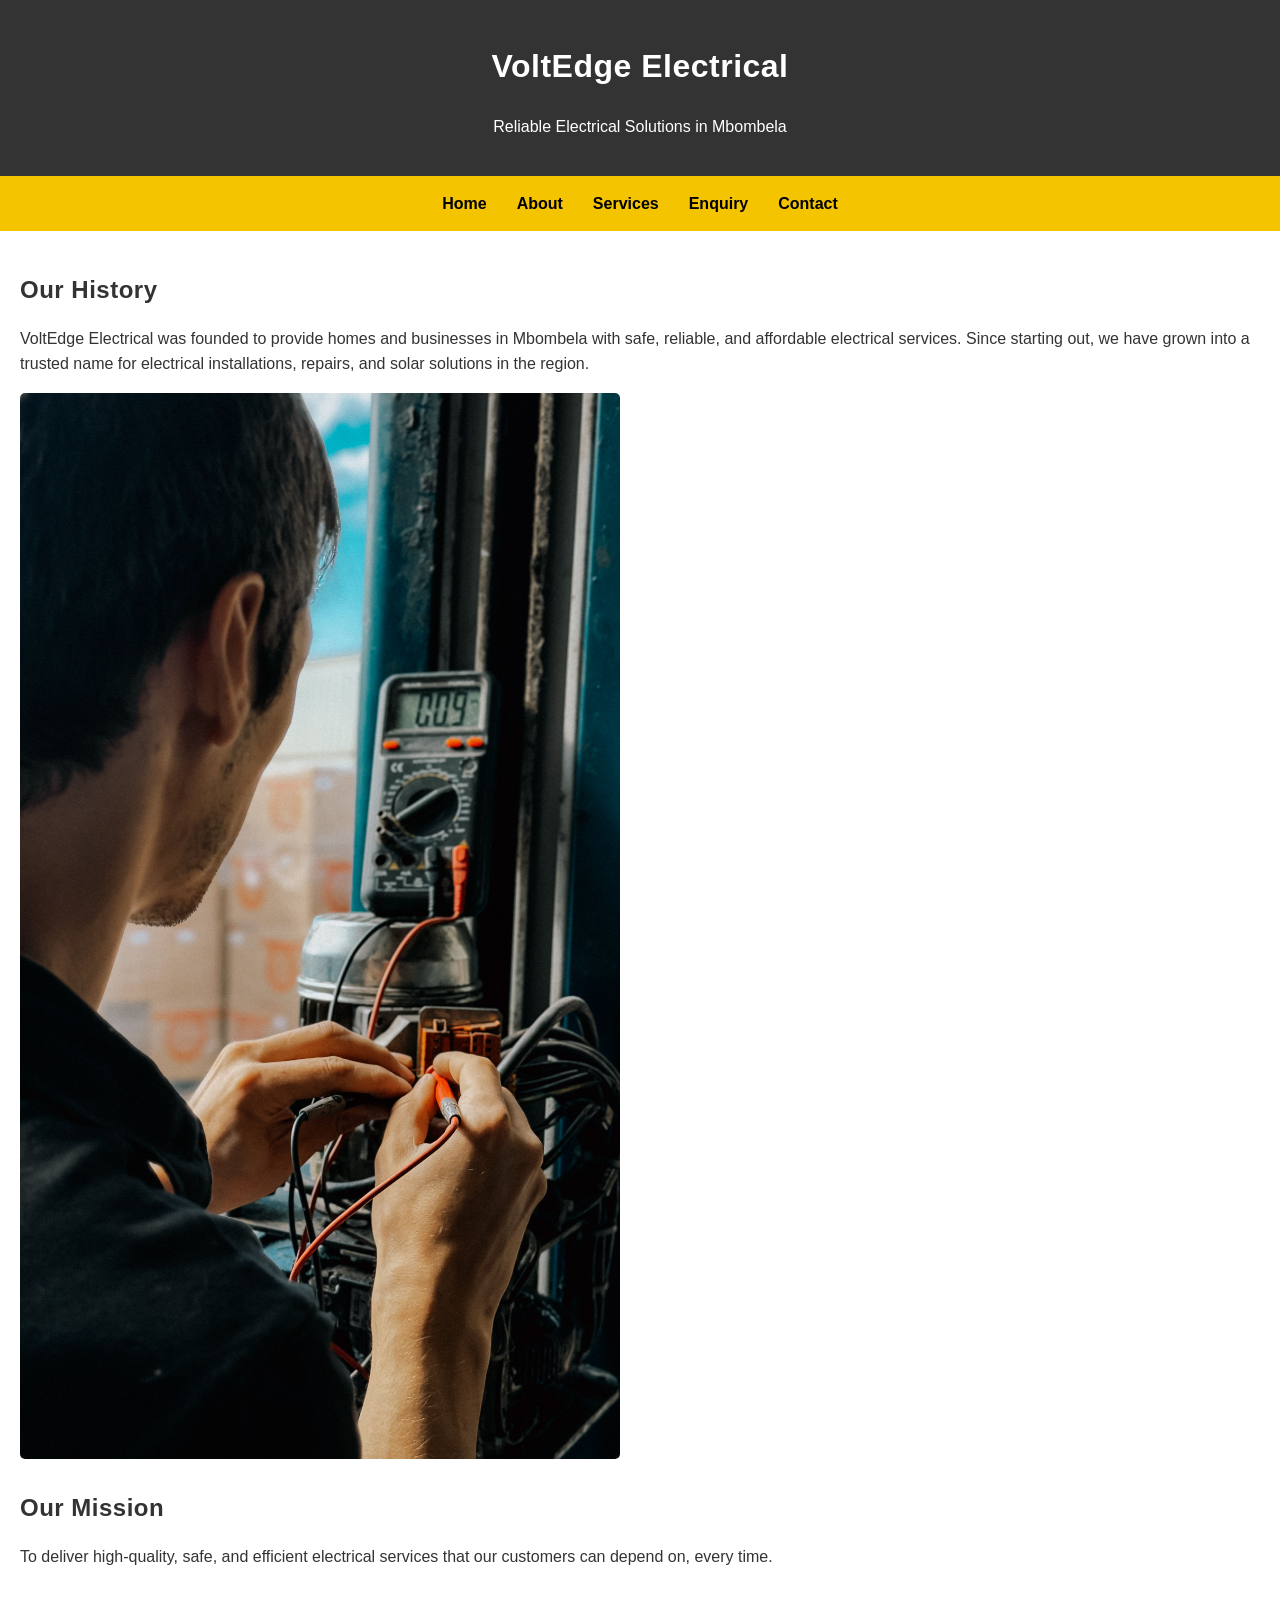
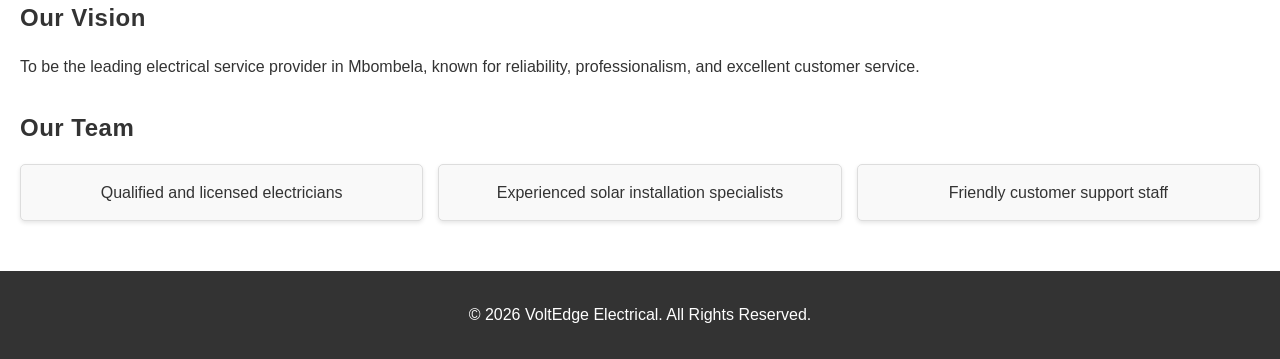
==== about.html @ 54bf5345 "Initial commit" ====
<!DOCTYPE html>
<html lang="en">
<head>
    <meta charset="UTF-8">
    <meta name="viewport" content="width=device-width, initial-scale=1.0">
    <title>About Us - VoltEdge Electrical</title>

    <link rel="stylesheet" href="css/style.css">
</head>

<body>

    <!-- Header Section -->
    <header>
        <h1>VoltEdge Electrical</h1>
        <p>Reliable Electrical Solutions in Mbombela</p>
    </header>

    <!-- Navigation -->
    <nav>
        <a href="index.html">Home</a>
        <a href="about.html">About</a>
        <a href="services.html">Services</a>
        <a href="enquiry.html">Enquiry</a>
        <a href="contact.html">Contact</a>
    </nav>

    <!-- Main Content -->
    <main>

        <section>
            <h2>Our History</h2>
            <p>
                VoltEdge Electrical was founded to provide homes and businesses
                in Mbombela with safe, reliable, and affordable electrical
                services. Since starting out, we have grown into a trusted
                name for electrical installations, repairs, and solar
                solutions in the region.
            </p>
             <img src="images/about.jpg" alt="VoltEdge Electrical team at work" class="content-img">
        </section>

        <section>
            <h2>Our Mission</h2>
            <p>
                To deliver high-quality, safe, and efficient electrical
                services that our customers can depend on, every time.
            </p>
        </section>

        <section>
            <h2>Our Vision</h2>
            <p>
                To be the leading electrical service provider in Mbombela,
                known for reliability, professionalism, and excellent
                customer service.
            </p>
        </section>

        <section>
            <h2>Our Team</h2>
            <ul>
                <li>Qualified and licensed electricians</li>
                <li>Experienced solar installation specialists</li>
                <li>Friendly customer support staff</li>
            </ul>
        </section>

    </main>

    <!-- Footer -->
    <footer>
        <p>&copy; 2026 VoltEdge Electrical. All Rights Reserved.</p>
    </footer>

    <script src="js/script.js"></script>

</body>
</html>
---- css/style.css ----
/* ============================
   RESET & BASE STYLES
============================ */
* {
    box-sizing: border-box;
}

body {
    margin: 0;
    padding: 0;
    font-family: Arial, sans-serif;
    font-size: 16px;
    line-height: 1.6;
    color: #333;
}

img {
    max-width: 100%;
    height: auto;
    display: block;
}

/* ============================
   TYPOGRAPHY
============================ */
h1, h2 {
    font-weight: bold;
    letter-spacing: 0.5px;
}

h1 {
    font-size: 2rem;
}

h2 {
    font-size: 1.5rem;
    margin-bottom: 15px;
}

p {
    font-size: 1rem;
    line-height: 1.6;
}

/* ============================
   HEADER
============================ */
header {
    background-color: #333;
    color: white;
    text-align: center;
    padding: 20px;
}

header h1 {
    color: white;
}

/* ============================
   NAVIGATION (Flexbox layout)
============================ */
nav {
    background-color: #f4c400;
    padding: 15px;
    display: flex;
    justify-content: center;
    flex-wrap: wrap;
}

nav a {
    margin: 0 15px;
    text-decoration: none;
    color: black;
    font-weight: bold;
    transition: color 0.3s ease;
}

nav a:hover,
nav a:focus {
    color: #333;
}

/* ============================
   MAIN CONTENT
============================ */
main {
    padding: 20px;
}

section {
    margin-bottom: 30px;
}

/* Services list laid out with CSS Grid */
main ul {
    list-style: none;
    padding: 0;
    display: grid;
    grid-template-columns: repeat(3, 1fr);
    gap: 15px;
}

main ul li {
    background-color: #f9f9f9;
    border: 1px solid #ddd;
    border-radius: 5px;
    padding: 15px;
    text-align: center;
    box-shadow: 0 2px 4px rgba(0, 0, 0, 0.1);
}

/* ============================
   BUTTON
============================ */
button {
    background-color: #f4c400;
    border: none;
    padding: 10px 20px;
    cursor: pointer;
    font-weight: bold;
    border-radius: 4px;
    transition: background-color 0.3s ease, transform 0.2s ease;
}

button:hover {
    background-color: #d9ac00;
}

button:active {
    transform: scale(0.97);
}

/* ============================
   FOOTER
============================ */
footer {
    background-color: #333;
    color: white;
    text-align: center;
    padding: 15px;
}

/* ============================
   RESPONSIVE DESIGN
============================ */

/* Tablet breakpoint */
@media (max-width: 768px) {
    main ul {
        grid-template-columns: repeat(2, 1fr);
    }

    h1 {
        font-size: 1.75rem;
    }
}

/* Mobile breakpoint */
@media (max-width: 480px) {
    nav {
        flex-direction: column;
        align-items: center;
    }

    nav a {
        margin: 8px 0;
    }

    main ul {
        grid-template-columns: 1fr;
    }

    h1 {
        font-size: 1.5rem;
    }

    h2 {
        font-size: 1.25rem;
    }
}

/* ============================
   FORMS
============================ */
form {
    max-width: 500px;
}

label {
    font-weight: bold;
}

input,
select,
textarea {
    width: 100%;
    padding: 8px;
    margin-top: 4px;
    border: 1px solid #ccc;
    border-radius: 4px;
    font-family: Arial, sans-serif;
    font-size: 1rem;
}

input:focus,
select:focus,
textarea:focus {
    outline: none;
    border-color: #f4c400;
}

/* ============================
   IMAGES
============================ */
.hero-img {
    width: 100%;
    max-height: 400px;
    object-fit: cover;
}

.content-img {
    width: 100%;
    max-width: 600px;
    height: auto;
    border-radius: 5px;
    margin: 15px 0;
}

@media (max-width: 480px) {
    .hero-img {
        max-height: 200px;
    }
}
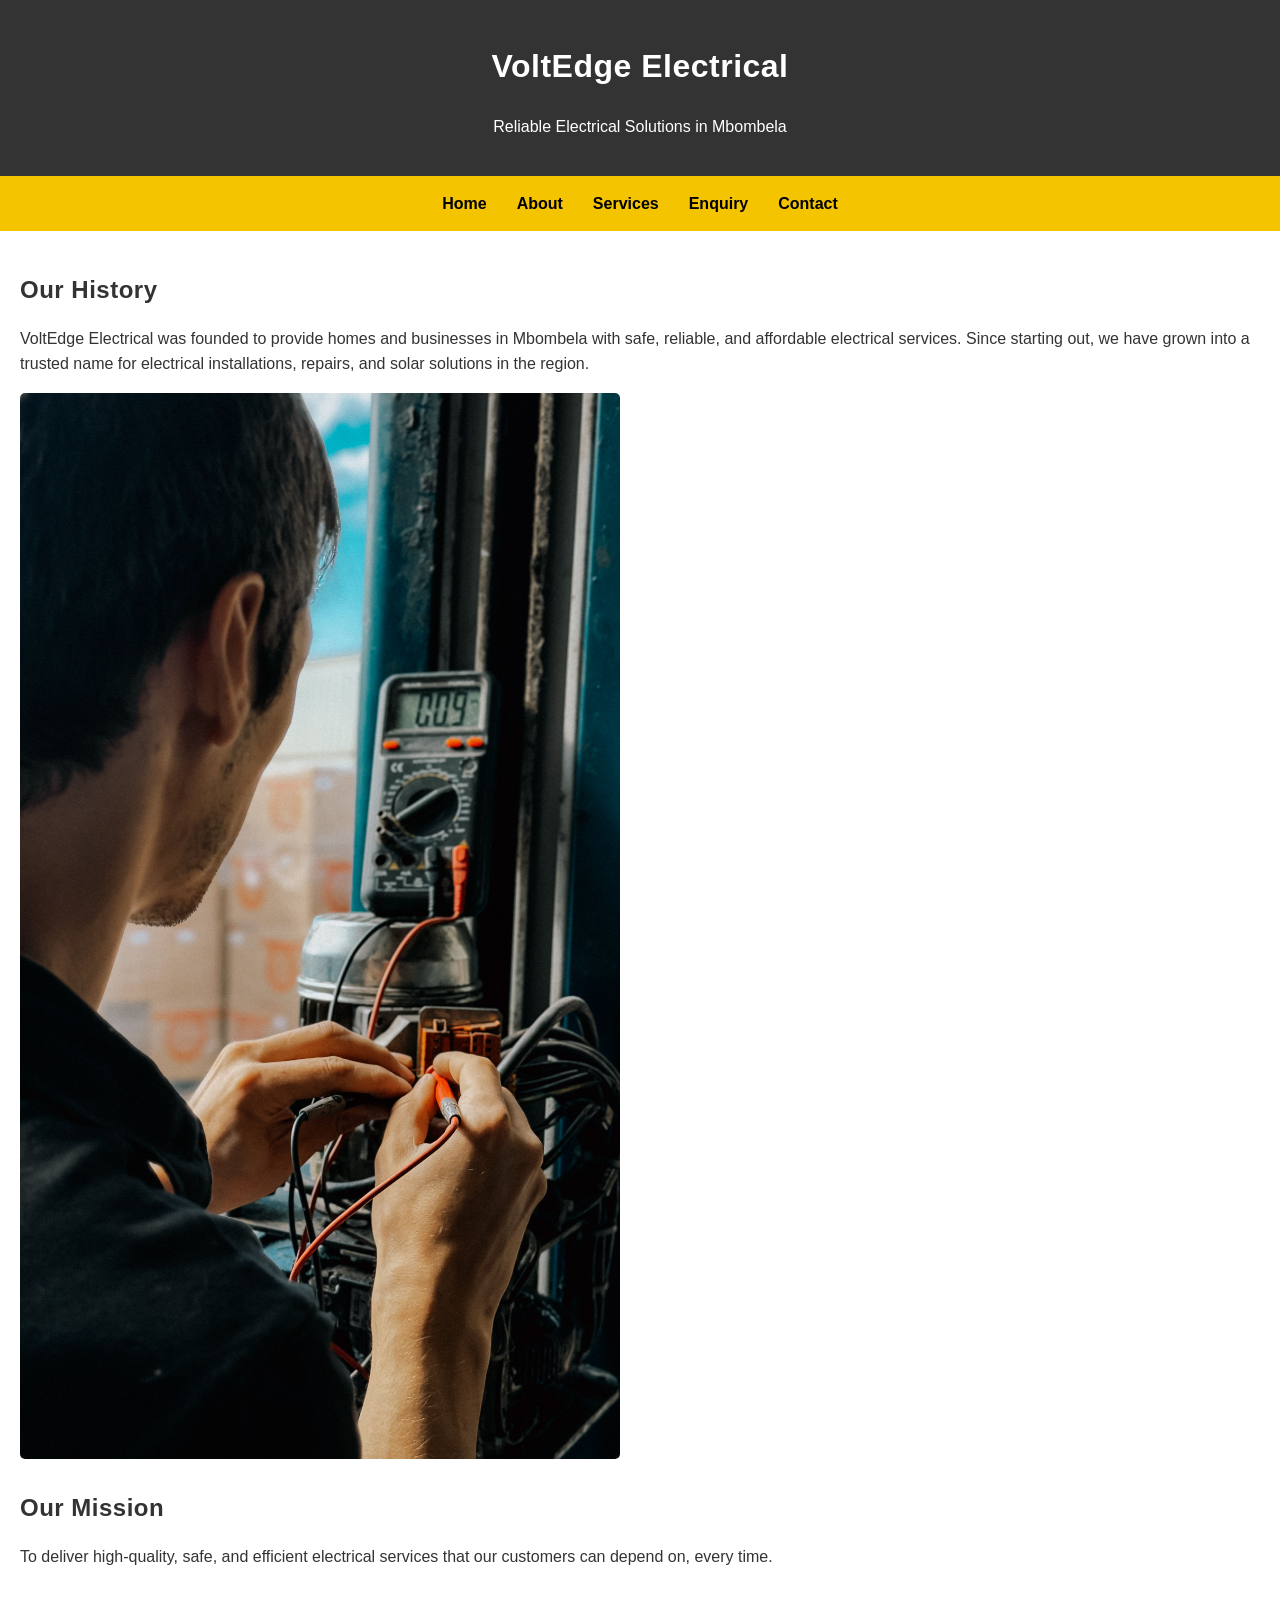
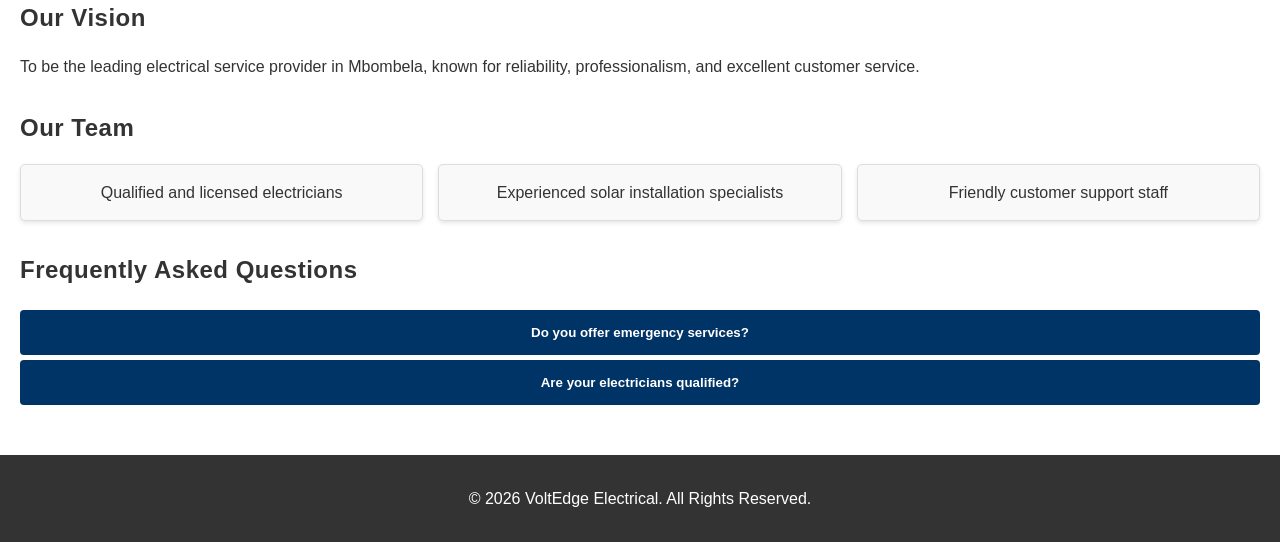
==== commit ea5af7b5: "Part 3: JavaScript, form validation, SEO, updated README" ====
--- a/about.html
+++ b/about.html
@@ -2,11 +2,24 @@
 <html lang="en">
 <head>
     <meta charset="UTF-8">
-    <meta name="viewport" content="width=device-width, initial-scale=1.0">
+
+<meta name="viewport"
+      content="width=device-width, initial-scale=1.0">
+
+<meta name="description"
+      content="VoltEdge Electrical provides professional electrical installation, maintenance and repair services.">
+
+<meta name="keywords"
+      content="electrician,electrical services,wiring,electrical repairs,electrical maintenance">
+
+<meta name="author"
+      content="Sakhile">
     <title>About Us - VoltEdge Electrical</title>
 
     <link rel="stylesheet" href="css/style.css">
 </head>
+
+<script src="js/script.js"></script>
 
 <body>
 
@@ -66,6 +79,32 @@
             </ul>
         </section>
 
+        <section>
+
+<h2>Frequently Asked Questions</h2>
+
+<button class="accordion-btn">
+Do you offer emergency services?
+</button>
+
+<div class="accordion-content">
+<p>
+Yes, we offer emergency electrical services.
+</p>
+</div>
+
+<button class="accordion-btn">
+Are your electricians qualified?
+</button>
+
+<div class="accordion-content">
+<p>
+Yes, all technicians are qualified and trained.
+</p>
+</div>
+
+</section>
+
     </main>
 
     <!-- Footer -->
--- a/css/style.css
+++ b/css/style.css
@@ -230,4 +230,20 @@
     .hero-img {
         max-height: 200px;
     }
+}
+
+.accordion-btn{
+    width:100%;
+    padding:15px;
+    border:none;
+    background:#003366;
+    color:white;
+    cursor:pointer;
+    margin-top:5px;
+}
+
+.accordion-content{
+    display:none;
+    padding:15px;
+    background:#f4f4f4;
 }
